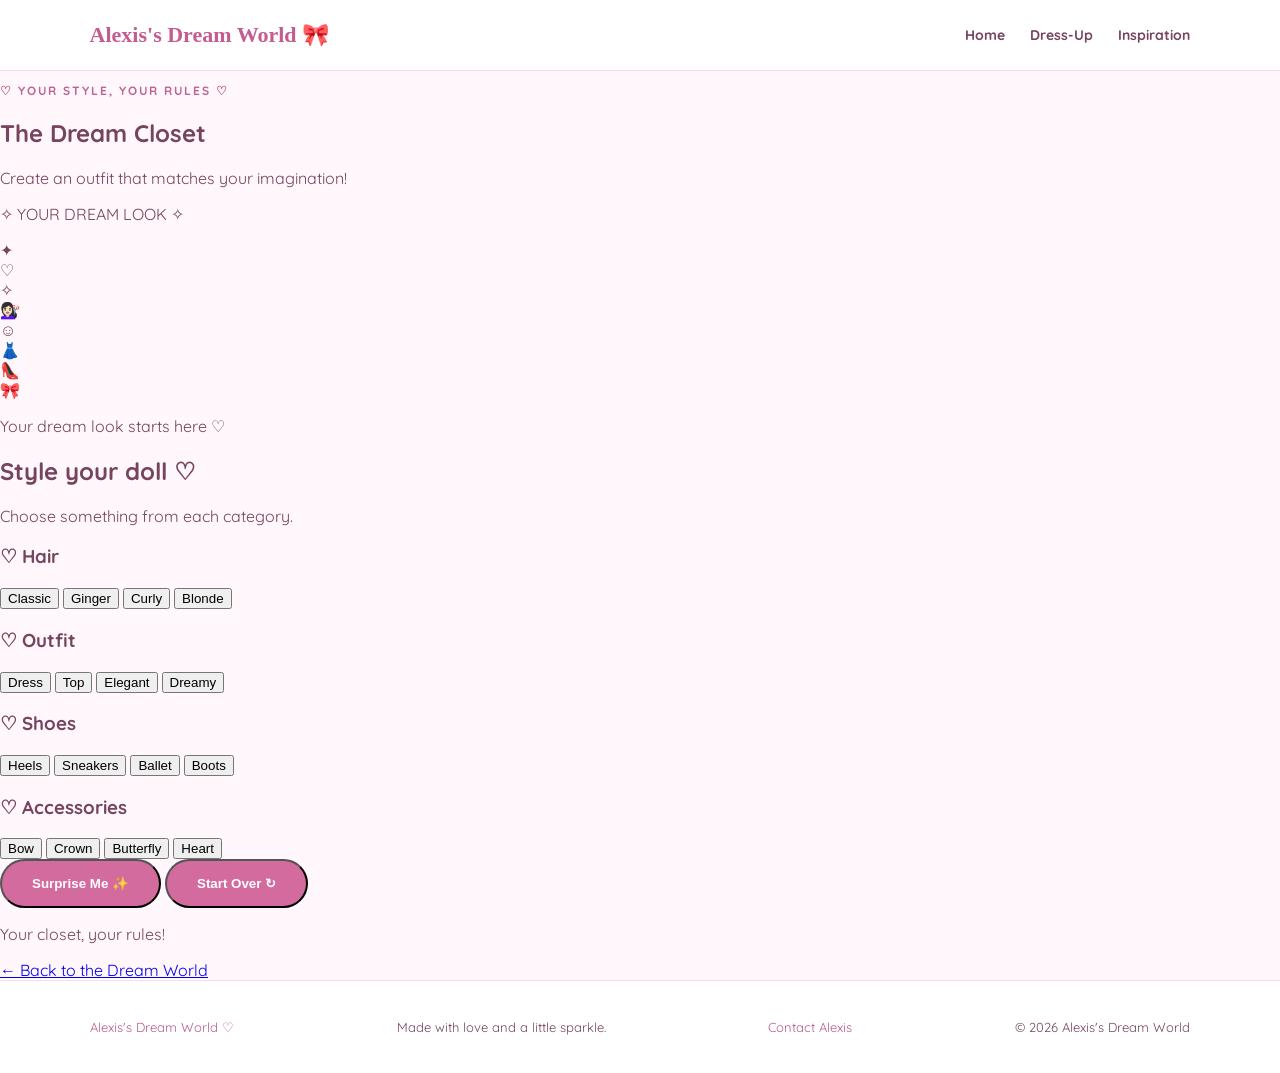
==== dress-up.html @ ee099d1b "Create dress-up.html" ====
<!DOCTYPE html>
<html lang="en">
<head>
    <meta charset="UTF-8">
    <meta name="viewport" content="width=device-width, initial-scale=1.0">
    <title>Dress Up | Alexis's Dream World</title>
    <link rel="stylesheet" href="style.css">
    <script src="js/script.js" defer></script>
</head>
<body>
    <header class="header">
        <a href="index.html" class="logo">Alexis's Dream World 🎀</a>

        <nav>
            <a href="index.html">Home</a>
            <a href="dress-up.html">Dress-Up</a>
            <a href="inspiration.html">Inspiration</a>
        </nav>
    </header>

    <main class="page-main">
        <section class="page-heading">
            <p class="eyebrow">♡ YOUR STYLE, YOUR RULES ♡</p>
            <h1>The Dream <span>Closet</span></h1>
            <p>Create an outfit that matches your imagination!</p>
        </section>

        <section class="dress-up-layout">
            <div class="doll-panel">
                <p class="panel-label">✧ YOUR DREAM LOOK ✧</p>

                <div class="doll-stage" id="doll-stage">
                    <div class="doll-sparkle sparkle-a">✦</div>
                    <div class="doll-sparkle sparkle-b">♡</div>
                    <div class="doll-sparkle sparkle-c">✧</div>

                    <div class="doll">
                        <div class="doll-hair" id="doll-hair">💇🏻‍♀️</div>
                        <div class="doll-face">☺️</div>
                        <div class="doll-outfit" id="doll-outfit">👗</div>
                        <div class="doll-shoes" id="doll-shoes">👠</div>
                        <div class="doll-accessory" id="doll-accessory">🎀</div>
                    </div>
                </div>

                <p class="look-caption" id="look-caption">Your dream look starts here ♡</p>
            </div>

            <div class="closet-panel">
                <h2>Style your doll ♡</h2>
                <p class="closet-instructions">Choose something from each category.</p>

                <div class="choice-group">
                    <h3>♡ Hair</h3>
                    <div class="choice-buttons">
                        <button class="choice" data-category="hair" data-value="💇🏻‍♀️" data-name="Classic Hair">Classic</button>
                        <button class="choice" data-category="hair" data-value="👩🏻‍🦰" data-name="Ginger Hair">Ginger</button>
                        <button class="choice" data-category="hair" data-value="👩🏻‍🦱" data-name="Curly Hair">Curly</button>
                        <button class="choice" data-category="hair" data-value="👱🏻‍♀️" data-name="Blonde Hair">Blonde</button>
                    </div>
                </div>

                <div class="choice-group">
                    <h3>♡ Outfit</h3>
                    <div class="choice-buttons">
                        <button class="choice" data-category="outfit" data-value="👗" data-name="Princess Dress">Dress</button>
                        <button class="choice" data-category="outfit" data-value="👚" data-name="Cute Top">Top</button>
                        <button class="choice" data-category="outfit" data-value="👘" data-name="Elegant Outfit">Elegant</button>
                        <button class="choice" data-category="outfit" data-value="🥻" data-name="Dreamy Look">Dreamy</button>
                    </div>
                </div>

                <div class="choice-group">
                    <h3>♡ Shoes</h3>
                    <div class="choice-buttons">
                        <button class="choice" data-category="shoes" data-value="👠" data-name="Heels">Heels</button>
                        <button class="choice" data-category="shoes" data-value="👟" data-name="Sneakers">Sneakers</button>
                        <button class="choice" data-category="shoes" data-value="🩰" data-name="Ballet Flats">Ballet</button>
                        <button class="choice" data-category="shoes" data-value="👢" data-name="Boots">Boots</button>
                    </div>
                </div>

                <div class="choice-group">
                    <h3>♡ Accessories</h3>
                    <div class="choice-buttons">
                        <button class="choice" data-category="accessory" data-value="🎀" data-name="Bow">Bow</button>
                        <button class="choice" data-category="accessory" data-value="👑" data-name="Crown">Crown</button>
                        <button class="choice" data-category="accessory" data-value="🦋" data-name="Butterfly">Butterfly</button>
                        <button class="choice" data-category="accessory" data-value="💖" data-name="Heart">Heart</button>
                    </div>
                </div>

                <div class="game-actions">
                    <button class="button" id="random-outfit">Surprise Me ✨</button>
                    <button class="button button-secondary" id="reset-outfit">Start Over ↻</button>
                </div>

                <p class="game-message" id="game-message" aria-live="polite">Your closet, your rules!</p>
            </div>
        </section>

        <div class="back-link">
            <a href="index.html">← Back to the Dream World</a>
        </div>
    </main>

    <footer class="site-footer">
        <a class="footer-logo" href="index.html">Alexis's Dream World ♡</a>
        <p>Made with love and a little sparkle.</p>
        <a href="mailto:alexisrichardson664@gmail.com">Contact Alexis</a>
        <p class="copyright">© 2026 Alexis's Dream World</p>
    </footer>
</body>
</html>
---- style.css ----
@import url('https://fonts.googleapis.com/css2?family=Futura&family=Quicksand:wght@400;500;600;700&display=swap');

* {
    box-sizing: border-box;
}

body {
    margin: 0;
    background: #fff7fb;
    color: #75445f;
    font-family: 'Quicksand', sans-serif;
}

.header {
    display: flex;
    justify-content: space-between;
    align-items: center;
    padding: 22px 7%;
    background: #ffffff;
    border-bottom: 1px solid #f8dce9;
    gap: 20px;
    flex-wrap: wrap;
}

.logo {
    font-family: Georgia, serif;
    font-size: 22px;
    font-weight: bold;
    color: #c45b91;
    text-decoration: none;
}

nav {
    display: flex;
    gap: 25px;
    flex-wrap: wrap;
}

nav a {
    text-decoration: none;
    color: #75445f;
    font-size: 14px;
    font-weight: 700;
}

nav a:hover,
.feature-card a:hover {
    color: #d46b9e;
}

.hero {
    text-align: center;
    padding: 90px 20px 100px;
    background: linear-gradient(135deg, #ffe4f0, #fff4fa, #eee5ff);
}

.eyebrow {
    color: #bc6492;
    font-size: 12px;
    letter-spacing: 2px;
    font-weight: 700;
}

.hero h1 {
    font-family: Georgia, serif;
    font-size: clamp(42px, 7vw, 76px);
    line-height: 1.15;
    margin: 24px 0;
    color: #784968;
}

.hero h1 span {
    color: #d46b9e;
    font-style: italic;
}

.intro {
    max-width: 500px;
    margin: 0 auto 30px;
    line-height: 1.9;
    font-size: 16px;
}

.button {
    display: inline-block;
    background: #d46b9e;
    color: white;
    text-decoration: none;
    padding: 15px 30px;
    border-radius: 30px;
    font-weight: 700;
    transition: 0.2s;
}

.button:hover {
    background: #b84f83;
    transform: translateY(-2px);
}

.features {
    padding: 70px 7%;
    text-align: center;
}

.features h2 {
    font-family: Georgia, serif;
    font-size: 34px;
    color: #784968;
}

.section-intro {
    margin-bottom: 35px;
    color: #a47791;
}

.card-container {
    display: grid;
    grid-template-columns: repeat(3, minmax(0, 1fr));
    gap: 24px;
}

.feature-card {
    background: white;
    border: 1px solid #f6d9e7;
    border-radius: 22px;
    padding: 30px 22px;
    box-shadow: 0 8px 25px #dca5c51a;
}

.card-icon {
    font-size: 38px;
}

.feature-card h3 {
    color: #b75c8c;
    font-family: Georgia, serif;
}

.feature-card p {
    font-size: 14px;
    line-height: 1.8;
    min-height: 50px;
}

.feature-card a {
    color: #c45b91;
    font-weight: 700;
    font-size: 14px;
    text-decoration: none;
}

.quote {
    margin: 0 7% 70px;
    padding: 40px 20px;
    text-align: center;
    background: #f9e7f3;
    border-radius: 24px;
}

.quote p {
    font-family: Georgia, serif;
    font-style: italic;
    font-size: 24px;
}

.quote span {
    color: #b75c8c;
    font-size: 13px;
}

footer {
    display: flex;
    justify-content: space-between;
    align-items: center;
    gap: 15px;
    padding: 25px 7%;
    background: white;
    border-top: 1px solid #f8dce9;
    font-size: 13px;
}

footer a {
    color: #b75c8c;
    text-decoration: none;
}

@media (max-width: 700px) {
    .header {
        justify-content: center;
        text-align: center;
    }

    nav {
        justify-content: center;
        gap: 15px;
    }

    .card-container {
        grid-template-columns: 1fr;
    }

    .hero {
        padding: 65px 20px;
    }

    footer {
        flex-direction: column;
    }
}
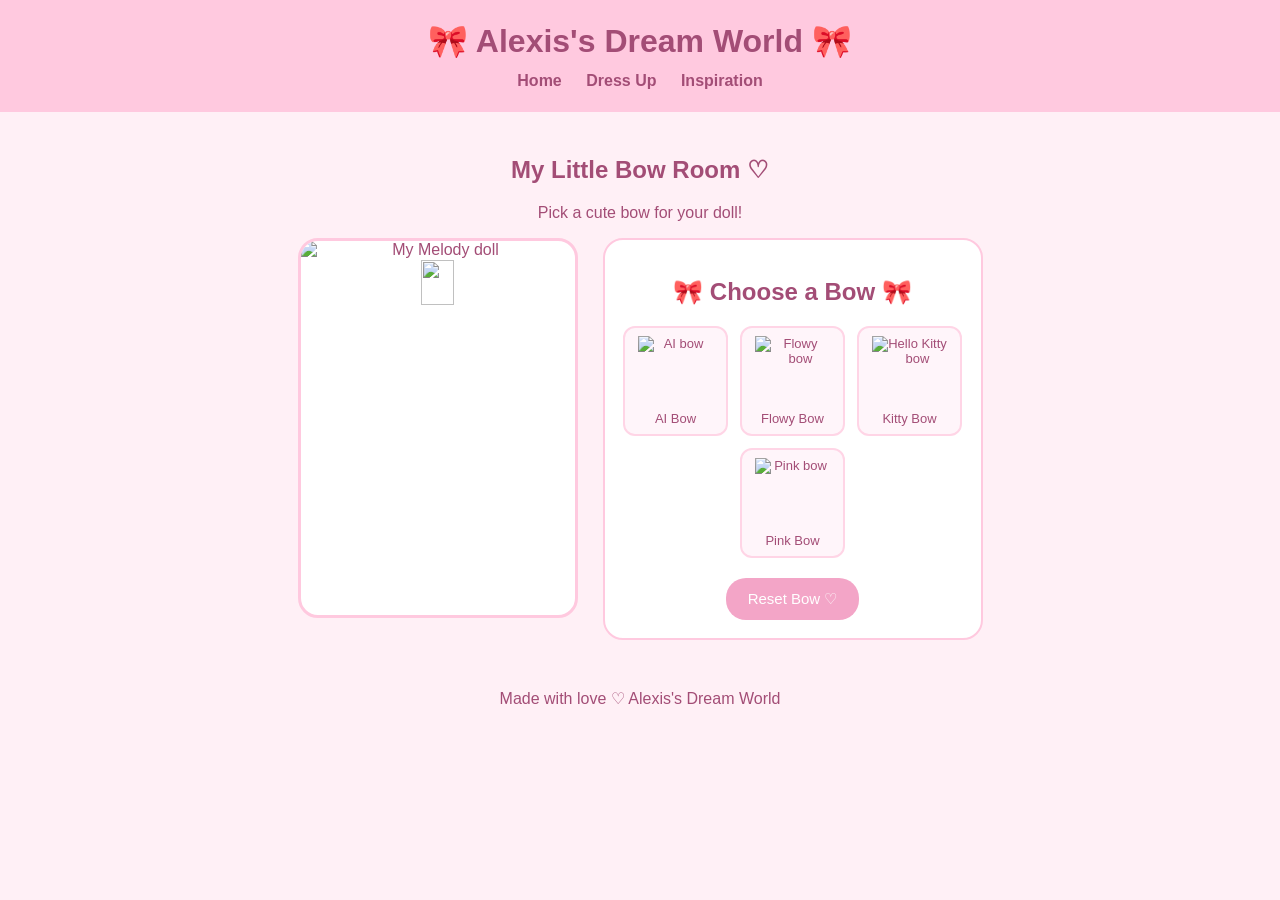
==== commit d294ee53: "Update dress-up.html" ====
--- a/dress-up.html
+++ b/dress-up.html
@@ -2,114 +2,223 @@
 <!DOCTYPE html>
 <html lang="en">
 <head>
-    <meta charset="UTF-8">
-    <meta name="viewport" content="width=device-width, initial-scale=1.0">
-    <title>Dress Up | Alexis's Dream World</title>
-    <link rel="stylesheet" href="style.css">
-    <script src="js/script.js" defer></script>
+  <meta charset="UTF-8">
+  <meta name="viewport" content="width=device-width, initial-scale=1.0">
+  <title>Dress Up | Alexis's Dream World</title>
+
+  <style>
+    * {
+      box-sizing: border-box;
+    }
+
+    body {
+      margin: 0;
+      font-family: Arial, sans-serif;
+      background: #fff0f6;
+      color: #a34d76;
+      text-align: center;
+    }
+
+    header {
+      background: #ffc9df;
+      padding: 22px 12px;
+    }
+
+    h1 {
+      margin: 0 0 12px;
+    }
+
+    nav a {
+      color: #a34d76;
+      text-decoration: none;
+      margin: 0 10px;
+      font-weight: bold;
+    }
+
+    main {
+      padding: 24px 12px;
+    }
+
+    .game {
+      display: flex;
+      flex-wrap: wrap;
+      justify-content: center;
+      align-items: flex-start;
+      gap: 25px;
+      max-width: 800px;
+      margin: auto;
+    }
+
+    .doll-area {
+      position: relative;
+      width: 280px;
+      height: 380px;
+      background: white;
+      border: 3px solid #ffc9df;
+      border-radius: 20px;
+      overflow: hidden;
+    }
+
+    .doll-area img {
+      position: absolute;
+      width: 100%;
+      height: 100%;
+      left: 0;
+      top: 0;
+      object-fit: contain;
+      object-position: center;
+    }
+
+    #body {
+      z-index: 1;
+    }
+
+    #bow {
+  z-index: 2;
+  pointer-events: none;
+  width: 35%;
+  height: 35%;
+  left: 32.5%;
+  top: 5%;
+  object-fit: contain;
+    }
+    
+
+    .choices {
+      width: min(100%, 380px);
+      background: white;
+      border: 2px solid #ffc9df;
+      border-radius: 20px;
+      padding: 18px;
+    }
+
+    .items {
+      display: flex;
+      flex-wrap: wrap;
+      justify-content: center;
+      gap: 12px;
+    }
+
+    .item {
+      width: 105px;
+      min-height: 110px;
+      padding: 8px;
+      border: 2px solid #ffd5e6;
+      border-radius: 12px;
+      background: #fff5fa;
+      color: #a34d76;
+      cursor: pointer;
+      font-size: 13px;
+    }
+
+    .item:hover {
+      background: #ffe1ed;
+      border-color: #e98ab5;
+    }
+
+    .item img {
+      width: 75px;
+      height: 70px;
+      object-fit: contain;
+      display: block;
+      margin: auto auto 5px;
+    }
+
+    .reset {
+      margin-top: 20px;
+      border: none;
+      border-radius: 20px;
+      background: #f3a5c7;
+      color: white;
+      padding: 12px 22px;
+      font-size: 15px;
+      cursor: pointer;
+    }
+
+    .reset:hover {
+      background: #e98ab5;
+    }
+
+    footer {
+      padding: 25px;
+    }
+  </style>
 </head>
+
 <body>
-    <header class="header">
-        <a href="index.html" class="logo">Alexis's Dream World 🎀</a>
-
-        <nav>
-            <a href="index.html">Home</a>
-            <a href="dress-up.html">Dress-Up</a>
-            <a href="inspiration.html">Inspiration</a>
-        </nav>
-    </header>
-
-    <main class="page-main">
-        <section class="page-heading">
-            <p class="eyebrow">♡ YOUR STYLE, YOUR RULES ♡</p>
-            <h1>The Dream <span>Closet</span></h1>
-            <p>Create an outfit that matches your imagination!</p>
-        </section>
-
-        <section class="dress-up-layout">
-            <div class="doll-panel">
-                <p class="panel-label">✧ YOUR DREAM LOOK ✧</p>
-
-                <div class="doll-stage" id="doll-stage">
-                    <div class="doll-sparkle sparkle-a">✦</div>
-                    <div class="doll-sparkle sparkle-b">♡</div>
-                    <div class="doll-sparkle sparkle-c">✧</div>
-
-                    <div class="doll">
-                        <div class="doll-hair" id="doll-hair">💇🏻‍♀️</div>
-                        <div class="doll-face">☺️</div>
-                        <div class="doll-outfit" id="doll-outfit">👗</div>
-                        <div class="doll-shoes" id="doll-shoes">👠</div>
-                        <div class="doll-accessory" id="doll-accessory">🎀</div>
-                    </div>
-                </div>
-
-                <p class="look-caption" id="look-caption">Your dream look starts here ♡</p>
-            </div>
-
-            <div class="closet-panel">
-                <h2>Style your doll ♡</h2>
-                <p class="closet-instructions">Choose something from each category.</p>
-
-                <div class="choice-group">
-                    <h3>♡ Hair</h3>
-                    <div class="choice-buttons">
-                        <button class="choice" data-category="hair" data-value="💇🏻‍♀️" data-name="Classic Hair">Classic</button>
-                        <button class="choice" data-category="hair" data-value="👩🏻‍🦰" data-name="Ginger Hair">Ginger</button>
-                        <button class="choice" data-category="hair" data-value="👩🏻‍🦱" data-name="Curly Hair">Curly</button>
-                        <button class="choice" data-category="hair" data-value="👱🏻‍♀️" data-name="Blonde Hair">Blonde</button>
-                    </div>
-                </div>
-
-                <div class="choice-group">
-                    <h3>♡ Outfit</h3>
-                    <div class="choice-buttons">
-                        <button class="choice" data-category="outfit" data-value="👗" data-name="Princess Dress">Dress</button>
-                        <button class="choice" data-category="outfit" data-value="👚" data-name="Cute Top">Top</button>
-                        <button class="choice" data-category="outfit" data-value="👘" data-name="Elegant Outfit">Elegant</button>
-                        <button class="choice" data-category="outfit" data-value="🥻" data-name="Dreamy Look">Dreamy</button>
-                    </div>
-                </div>
-
-                <div class="choice-group">
-                    <h3>♡ Shoes</h3>
-                    <div class="choice-buttons">
-                        <button class="choice" data-category="shoes" data-value="👠" data-name="Heels">Heels</button>
-                        <button class="choice" data-category="shoes" data-value="👟" data-name="Sneakers">Sneakers</button>
-                        <button class="choice" data-category="shoes" data-value="🩰" data-name="Ballet Flats">Ballet</button>
-                        <button class="choice" data-category="shoes" data-value="👢" data-name="Boots">Boots</button>
-                    </div>
-                </div>
-
-                <div class="choice-group">
-                    <h3>♡ Accessories</h3>
-                    <div class="choice-buttons">
-                        <button class="choice" data-category="accessory" data-value="🎀" data-name="Bow">Bow</button>
-                        <button class="choice" data-category="accessory" data-value="👑" data-name="Crown">Crown</button>
-                        <button class="choice" data-category="accessory" data-value="🦋" data-name="Butterfly">Butterfly</button>
-                        <button class="choice" data-category="accessory" data-value="💖" data-name="Heart">Heart</button>
-                    </div>
-                </div>
-
-                <div class="game-actions">
-                    <button class="button" id="random-outfit">Surprise Me ✨</button>
-                    <button class="button button-secondary" id="reset-outfit">Start Over ↻</button>
-                </div>
-
-                <p class="game-message" id="game-message" aria-live="polite">Your closet, your rules!</p>
-            </div>
-        </section>
-
-        <div class="back-link">
-            <a href="index.html">← Back to the Dream World</a>
+  <header>
+    <h1>🎀 Alexis's Dream World 🎀</h1>
+
+    <nav>
+      <a href="index.html">Home</a>
+      <a href="dress-up.html">Dress Up</a>
+      <a href="inspiration.html">Inspiration</a>
+    </nav>
+  </header>
+
+  <main>
+    <h2>My Little Bow Room ♡</h2>
+    <p>Pick a cute bow for your doll!</p>
+
+    <div class="game">
+
+      <div class="doll-area">
+        <img
+          id="body"
+          src="images/mymelodybody.PNG"
+          alt="My Melody doll"
+        >
+
+        <img id="bow" src="" alt="">
+      </div>
+
+      <section class="choices">
+        <h2>🎀 Choose a Bow 🎀</h2>
+
+        <div class="items">
+
+          <button class="item" onclick="chooseBow('aibow.PNG')">
+            <img src="images/aibow.PNG" alt="AI bow">
+            AI Bow
+          </button>
+
+          <button class="item" onclick="chooseBow('flowybow.PNG')">
+            <img src="images/flowybow.PNG" alt="Flowy bow">
+            Flowy Bow
+          </button>
+
+          <button class="item" onclick="chooseBow('hellokittybow.PNG')">
+            <img src="images/hellokittybow.PNG" alt="Hello Kitty bow">
+            Kitty Bow
+          </button>
+
+          <button class="item" onclick="chooseBow('pinkbow.PNG')">
+            <img src="images/pinkbow.PNG" alt="Pink bow">
+            Pink Bow
+          </button>
+
         </div>
-    </main>
-
-    <footer class="site-footer">
-        <a class="footer-logo" href="index.html">Alexis's Dream World ♡</a>
-        <p>Made with love and a little sparkle.</p>
-        <a href="mailto:alexisrichardson664@gmail.com">Contact Alexis</a>
-        <p class="copyright">© 2026 Alexis's Dream World</p>
-    </footer>
+
+        <button class="reset" onclick="resetDoll()">
+          Reset Bow ♡
+        </button>
+      </section>
+
+    </div>
+  </main>
+
+  <footer>
+    Made with love ♡ Alexis's Dream World
+  </footer>
+
+  <script>
+    function chooseBow(filename) {
+      document.getElementById("bow").src = "images/" + filename;
+    }
+
+    function resetDoll() {
+      document.getElementById("bow").removeAttribute("src");
+    }
+  </script>
 </body>
 </html>
